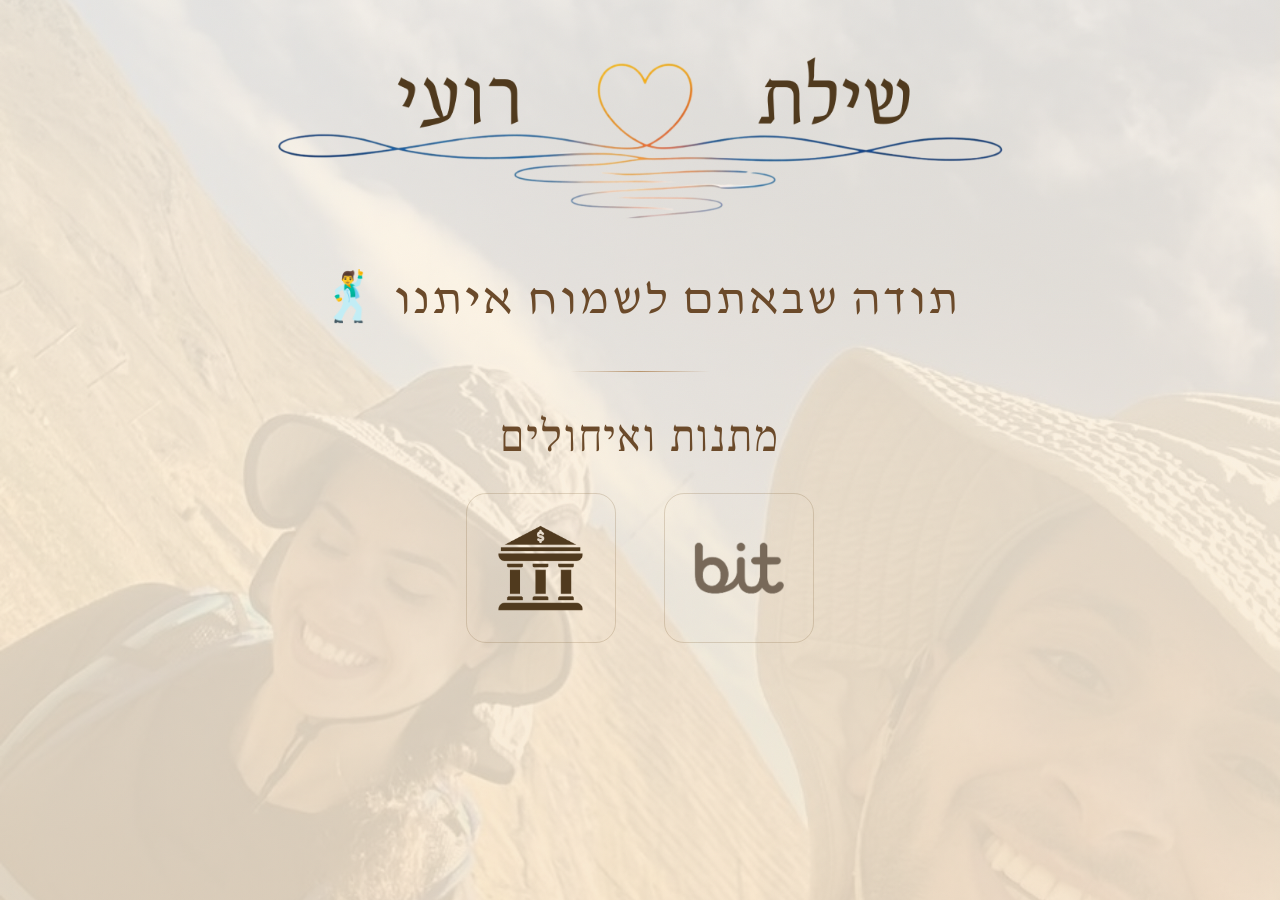
==== wedding-day.html @ cce219a8 "Add OG social sharing tags and preload background images - og:title, og:description, og:image, og:ur" ====
<!DOCTYPE html>
<html lang="he" dir="rtl">

<head>
    <meta charset="UTF-8" />
    <meta name="viewport" content="width=device-width, initial-scale=1.0, viewport-fit=cover" />
    <meta name="description" content="שילת ורועי מתחתנים! 23 ביוני 2026 — קיסר ים, קיסריה" />
    <title>שילת ורועי | יום החתונה</title>

    <!-- Social sharing -->
    <meta property="og:title" content="שילת ורועי מתחתנים! 💍" />
    <meta property="og:description" content="23 ביוני 2026 — קיסר ים, קיסריה" />
    <meta property="og:image" content="https://tomershay100.github.io/shilat-roei-wedding/header.png" />
    <meta property="og:url" content="https://tomershay100.github.io/shilat-roei-wedding/wedding-day.html" />
    <meta property="og:type" content="website" />
    <meta name="twitter:card" content="summary_large_image" />

    <!-- Preload background images -->
    <link rel="preload" as="image" href="background-image-1.jpeg" />
    <link rel="preload" as="image" href="background-image-2.jpeg" />
    <link rel="preload" as="image" href="background-image-3.jpeg" />
    <link rel="preload" as="image" href="background-image-4.jpeg" />

    <link rel="preconnect" href="https://fonts.googleapis.com">
    <link rel="preconnect" href="https://fonts.gstatic.com" crossorigin>
    <link href="https://fonts.googleapis.com/css2?family=Frank+Ruhl+Libre:wght@300;400;500&family=David+Libre:wght@400;500&display=swap" rel="stylesheet">

    <link rel="stylesheet" href="styles.css" />
    <link rel="stylesheet" href="wedding-day.css" />
</head>

<body>

    <div class="bg-gradient" id="bg-main"></div>
    <div class="landing-overlay"></div>
    <div class="grain"></div>

    <div class="day-content">

        <!-- Header image -->
        <img src="header.png" alt="שילת ורועי" class="day-header-img" />

        <!-- Thank you -->
        <p class="thankyou-text">תודה שבאתם לשמוח איתנו 🕺</p>

        <div class="divider-line"></div>

        <!-- Gifts -->
        <div class="day-gift-section">
            <span class="day-gift-label">מתנות ואיחולים</span>
            <div class="day-gift-buttons">
                <button class="day-gift-btn" onclick="openBit()" aria-label="Bit payment">
                    <img src="bit-icon.png" alt="Bit" class="day-gift-btn-icon" />
                </button>
                <button class="day-gift-btn" onclick="openBank()" aria-label="Bank transfer">
                    <img src="bank-icon.png" alt="העברה בנקאית" class="day-gift-btn-icon" />
                </button>
            </div>
        </div>

    </div>

    <!-- ===== BANK MODAL ===== -->
    <div class="modal-backdrop" id="bankModal" onclick="closeBank()">
        <div class="modal-box" onclick="event.stopPropagation()">
            <button class="modal-close" onclick="closeBank()">×</button>
            <h3 class="modal-title">העברה בנקאית</h3>
            <div class="modal-body">
                <p>בנק: XXX</p>
                <p>סניף: XXX</p>
                <p>חשבון: XXX</p>
                <p>שם: שילת ורועי</p>
            </div>
        </div>
    </div>

    <script src="script.js"></script>
</body>

</html>
---- styles.css ----
/* ====================================================
   SHILAT & ROEI — WEDDING INVITATION
   Single page · Light mode · Warm off-white
   ==================================================== */

:root {
    --color-bg: #fcf5e8;
    --color-text: #4a2c1a;
    --color-text-muted: #6b4a2a;
    --color-text-faint: #8b6f4a;
    --color-gold: #b8956e;
    --color-gold-soft: rgba(184,149,110,0.4);
    --color-gold-faint: rgba(184,149,110,0.18);
    --color-border: rgba(139,111,74,0.25);
    --color-border-strong: rgba(184,149,110,0.6);

    --gold-rule: linear-gradient(90deg, transparent, var(--color-gold), transparent);
    --gold-rule-v: linear-gradient(180deg, transparent, var(--color-gold), transparent);

    --font-display: "Frank Ruhl Libre", Georgia, serif;
    --font-body: "David Libre", Georgia, serif;
}

*, *::before, *::after { box-sizing: border-box; margin: 0; padding: 0; }

html {
    -webkit-font-smoothing: antialiased;
    -moz-osx-font-smoothing: grayscale;
}

body {
    font-family: var(--font-body);
    font-weight: 400;
    color: var(--color-text);
    background: var(--color-bg);
    height: 100vh;
    height: 100dvh;
    overflow: hidden;
}

/* ===== BACKGROUND ===== */

.bg-gradient {
    position: fixed;
    inset: 0;
    z-index: 0;
    background-image: url("background-image-1.jpeg");
    background-position: center center;
    background-size: cover;
    background-repeat: no-repeat;
    filter: sepia(0.18) saturate(0.85) brightness(1.02);
    transition: opacity 1.5s ease;
}


.landing-overlay {
    position: fixed;
    inset: 0;
    z-index: 1;
    background: linear-gradient(180deg, rgba(252,245,232,0.84) 0%, rgba(248,232,208,0.86) 100%);
    pointer-events: none;
}

.grain {
    position: fixed;
    inset: -50%;
    width: 200%;
    height: 200%;
    z-index: 2;
    pointer-events: none;
    opacity: 0.03;
    background-image: url("data:image/svg+xml,%3Csvg viewBox='0 0 256 256' xmlns='http://www.w3.org/2000/svg'%3E%3Cfilter id='noise'%3E%3CfeTurbulence type='fractalNoise' baseFrequency='0.9' numOctaves='4' stitchTiles='stitch'/%3E%3C/filter%3E%3Crect width='100%25' height='100%25' filter='url(%23noise)'/%3E%3C/svg%3E");
    background-size: 256px 256px;
    animation: grainDrift 0.8s steps(2) infinite;
}

@keyframes grainDrift {
    0%   { transform: translate(0,0); }
    25%  { transform: translate(-2%,1%); }
    50%  { transform: translate(1%,-2%); }
    75%  { transform: translate(-1%,2%); }
    100% { transform: translate(0,0); }
}

/* ===== MAIN LAYOUT ===== */

.main-content {
    position: relative;
    z-index: 10;
    height: 100vh;
    height: 100dvh;
    overflow: hidden;
    display: flex;
    flex-direction: column;
    align-items: center;
    justify-content: space-evenly;
    gap: 0;
    padding: clamp(0.3rem, 1vh, 1rem) clamp(1rem, 5vw, 3rem);
    padding-top: max(clamp(0.3rem, 1vh, 1rem), env(safe-area-inset-top));
    padding-bottom: max(clamp(0.3rem, 1vh, 1rem), env(safe-area-inset-bottom));
    text-align: center;
}

/* ===== HEADER IMAGE ===== */

.landing-header-img {
    display: block;
    width: clamp(340px, 96vw, 780px);
    height: auto;
    mix-blend-mode: multiply;
    animation: fadeUp 0.9s cubic-bezier(0.22,1,0.36,1) both;
    animation-delay: 0.1s;
    flex-shrink: 0;
}

/* ===== DATE / INFO COL ===== */

.info-col {
    display: flex;
    flex-direction: column;
    align-items: center;
    gap: 0.15rem;
    animation: fadeUp 0.9s cubic-bezier(0.22,1,0.36,1) both;
    animation-delay: 0.2s;
}

.info-text {
    font-family: var(--font-body);
    font-size: clamp(1.7rem, 5vw, 2.6rem);
    font-weight: 400;
    letter-spacing: 0.06em;
    color: var(--color-text-muted);
}

.info-text--hebrew {
    font-size: clamp(1.3rem, 3.5vw, 2rem);
    color: var(--color-text-faint);
}

/* ===== DIVIDER LINE ===== */

.divider-line {
    width: clamp(80px, 14vw, 140px);
    height: 1px;
    background: var(--gold-rule);
    flex-shrink: 0;
    animation: fadeUp 0.9s cubic-bezier(0.22,1,0.36,1) both;
    animation-delay: 0.25s;
}

/* ===== VENUE ===== */

.venue-row {
    display: flex;
    align-items: baseline;
    justify-content: center;
    gap: 1rem;
    animation: fadeUp 0.9s cubic-bezier(0.22,1,0.36,1) both;
    animation-delay: 0.3s;
}

.venue-name {
    font-family: var(--font-body);
    font-size: clamp(1.9rem, 5.5vw, 3.5rem);
    font-weight: 500;
    letter-spacing: 0.02em;
    color: var(--color-text);
}

.venue-nav-link {
    display: inline-flex;
    align-items: center;
    gap: 0.3rem;
    font-family: var(--font-body);
    font-size: clamp(0.8rem, 1.5vw, 1rem);
    font-weight: 400;
    letter-spacing: 0.2em;
    color: var(--color-text-faint);
    text-decoration: none;
    border: 1px solid var(--color-gold-soft);
    border-radius: 100px;
    padding: 0.3rem 0.85rem 0.3rem 0.65rem;
    transition: all 0.25s ease;
}

.venue-nav-link:hover {
    color: var(--color-text-muted);
    border-color: var(--color-border-strong);
    background: var(--color-gold-faint);
}

.waze-icon {
    width: clamp(18px, 2.2vw, 24px);
    height: clamp(18px, 2.2vw, 24px);
    object-fit: contain;
    mix-blend-mode: multiply;
    opacity: 0.7;
    flex-shrink: 0;
}

/* ===== TIMES ===== */

.times-row {
    display: flex;
    align-items: center;
    justify-content: center;
    gap: clamp(2rem, 6vw, 5rem);
    animation: fadeUp 0.9s cubic-bezier(0.22,1,0.36,1) both;
    animation-delay: 0.38s;
}

.time-item {
    display: flex;
    flex-direction: column;
    align-items: center;
    gap: 0.2rem;
}

.time-icon {
    width: clamp(38px, 6.5vw, 64px);
    height: clamp(38px, 6.5vw, 64px);
    object-fit: contain;
    mix-blend-mode: multiply;
    /* tint + boost contrast to make strokes appear thicker */
    filter: brightness(0) saturate(100%) invert(58%) sepia(28%) saturate(420%) hue-rotate(355deg) brightness(92%) contrast(180%);
    opacity: 0.9;
    margin-bottom: 0.25rem;
}

.time-icon--sunset {
    width: clamp(50px, 8.5vw, 82px);
    height: clamp(50px, 8.5vw, 82px);
}

.time-label {
    font-family: var(--font-body);
    font-size: clamp(0.95rem, 2.2vw, 1.25rem);
    font-weight: 700;
    letter-spacing: 0.22em;
    color: var(--color-text-faint);
}

.time-value {
    font-family: var(--font-display);
    font-size: clamp(1.9rem, 5.5vw, 3.25rem);
    font-weight: 400;
    letter-spacing: 0.02em;
    color: var(--color-text-muted);
    direction: ltr;
}

.time-sep {
    width: 1px;
    height: clamp(64px, 12vh, 100px);
    background: var(--gold-rule-v);
}

/* ===== COUNTDOWN ===== */

.countdown {
    display: flex;
    align-items: flex-start;
    justify-content: center;
    gap: clamp(1rem, 3.5vw, 2.5rem);
    direction: ltr;
    animation: fadeUp 0.9s cubic-bezier(0.22,1,0.36,1) both;
    animation-delay: 0.46s;
}

.countdown-item {
    display: flex;
    flex-direction: column;
    align-items: center;
    min-width: clamp(40px, 8vw, 70px);
}

.countdown-value {
    font-family: var(--font-display);
    font-size: clamp(2rem, 6.5vw, 4rem);
    font-weight: 500;
    line-height: 1;
    letter-spacing: 0.02em;
    color: var(--color-text-muted);
    font-variant-numeric: tabular-nums;
}

.countdown-label {
    font-family: var(--font-body);
    font-size: clamp(0.7rem, 1.5vw, 0.95rem);
    font-weight: 400;
    letter-spacing: 0.22em;
    color: var(--color-text-faint);
    margin-top: 0.45rem;
}

.countdown-sep {
    font-family: var(--font-display);
    font-size: clamp(1.6rem, 5vw, 3.5rem);
    font-weight: 300;
    color: var(--color-gold);
    opacity: 0.45;
    line-height: 1.1;
    margin-top: 0.05rem;
}

/* ===== GIFTS ===== */

.gift-section {
    display: flex;
    flex-direction: column;
    align-items: center;
    gap: 0.7rem;
    animation: fadeUp 0.9s cubic-bezier(0.22,1,0.36,1) both;
    animation-delay: 0.54s;
}

.gift-label {
    font-family: var(--font-body);
    font-size: clamp(0.78rem, 1.5vw, 0.98rem);
    font-weight: 400;
    letter-spacing: 0.3em;
    color: var(--color-text-faint);
}

.gift-buttons {
    display: flex;
    gap: 1rem;
    justify-content: center;
}

.gift-btn {
    width: clamp(68px, 10vw, 96px);
    height: clamp(68px, 10vw, 96px);
    padding: 0;
    display: inline-flex;
    align-items: center;
    justify-content: center;
    background: rgba(184,149,110,0.06);
    border: 1px solid var(--color-gold-soft);
    border-radius: 14px;
    cursor: pointer;
    transition: all 0.3s ease;
}

.gift-btn:hover {
    background: var(--color-gold-faint);
    border-color: var(--color-border-strong);
    transform: translateY(-2px);
    box-shadow: 0 6px 18px rgba(184,149,110,0.18);
}

.gift-btn-icon {
    width: clamp(38px, 6vw, 56px);
    height: clamp(38px, 6vw, 56px);
    object-fit: contain;
    filter: grayscale(25%);
    transition: filter 0.3s ease;
}

.gift-btn:hover .gift-btn-icon { filter: grayscale(0%); }

/* ===== MODAL ===== */

.modal-backdrop {
    display: none;
    position: fixed;
    inset: 0;
    z-index: 1000;
    background: rgba(74,44,26,0.35);
    backdrop-filter: blur(8px);
    -webkit-backdrop-filter: blur(8px);
    align-items: center;
    justify-content: center;
    padding: 1.5rem;
    animation: fadeIn 0.25s ease both;
}

.modal-backdrop.open { display: flex; }

.modal-box {
    background: rgba(252,245,232,0.98);
    border: 1px solid var(--color-gold-soft);
    border-radius: 14px;
    padding: 2.5rem 2rem 2rem;
    max-width: 420px;
    width: 100%;
    text-align: center;
    position: relative;
    box-shadow: 0 20px 60px rgba(74,44,26,0.18);
    animation: scaleIn 0.3s cubic-bezier(0.22,1,0.36,1) both;
}

.modal-close {
    position: absolute;
    top: 1rem;
    right: 1rem;
    width: 32px;
    height: 32px;
    display: flex;
    align-items: center;
    justify-content: center;
    font-size: 1.2rem;
    font-weight: 300;
    color: var(--color-text-faint);
    background: none;
    border: none;
    cursor: pointer;
    border-radius: 50%;
    transition: all 0.2s ease;
    line-height: 1;
}

html[dir=rtl] .modal-close { right: auto; left: 1rem; }
.modal-close:hover { color: var(--color-text); background: rgba(44,36,32,0.06); }

.modal-title {
    font-family: var(--font-display);
    font-size: clamp(1.6rem, 4vw, 2.2rem);
    font-weight: 500;
    letter-spacing: 0.04em;
    color: var(--color-text-muted);
    margin-bottom: 1.5rem;
}

.modal-body p {
    font-family: var(--font-body);
    font-size: clamp(0.9rem, 1.8vw, 1.1rem);
    font-weight: 400;
    letter-spacing: 0.02em;
    color: var(--color-text-muted);
    line-height: 2.2;
}

/* ===== ANIMATIONS ===== */

@keyframes fadeUp {
    from { opacity: 0; transform: translateY(14px); }
    to   { opacity: 1; transform: translateY(0); }
}

@keyframes fadeIn {
    from { opacity: 0; }
    to   { opacity: 1; }
}

@keyframes scaleIn {
    from { opacity: 0; transform: scale(0.93); }
    to   { opacity: 1; transform: scale(1); }
}

/* ===== LARGE SCREENS ===== */

@media (min-width: 900px) {
    .main-content {
        gap: clamp(1rem, 2.5vh, 2rem);
    }
    .landing-header-img {
        width: clamp(460px, 44vw, 720px);
    }
}

/* ===== SHORT SCREENS (landscape phones, small phones) ===== */

@media (max-height: 700px) {
    .landing-header-img {
        width: clamp(220px, 55vw, 400px);
    }
    .time-icon {
        width: clamp(26px, 4vw, 40px);
        height: clamp(26px, 4vw, 40px);
    }
    .time-sep {
        height: clamp(48px, 8vh, 70px);
    }
    .countdown-value {
        font-size: clamp(2rem, 7vw, 4rem);
    }
    .countdown-sep {
        font-size: clamp(1.6rem, 5.5vw, 3.2rem);
    }
}
---- wedding-day.css ----
/* ====================================================
   WEDDING DAY PAGE — same theme, gifts-focused
   ==================================================== */

.day-content {
    position: relative;
    z-index: 10;
    height: 100vh;
    height: 100dvh;
    display: flex;
    flex-direction: column;
    align-items: center;
    justify-content: flex-start;
    gap: clamp(1.5rem, 4vh, 3rem);
    padding: clamp(0.3rem, 1vh, 1rem) clamp(1rem, 5vw, 3rem);
    padding-top: max(clamp(0.3rem, 1vh, 1rem), env(safe-area-inset-top));
    padding-bottom: max(clamp(0.3rem, 1vh, 1rem), env(safe-area-inset-bottom));
    text-align: center;
}

.day-header-img {
    display: block;
    width: clamp(340px, 96vw, 780px);
    height: auto;
    mix-blend-mode: multiply;
    flex-shrink: 0;
    margin-top: clamp(1rem, 4vh, 3rem);
}

/* Thank you string */
.thankyou-text {
    font-family: var(--font-body);
    font-size: clamp(1.5rem, 5.5vw, 3rem);
    font-weight: 400;
    letter-spacing: 0.04em;
    color: var(--color-text-muted);
    line-height: 1.4;
    max-width: 80vw;
}

/* Gifts — larger than main page */
.day-gift-section {
    display: flex;
    flex-direction: column;
    align-items: center;
    gap: clamp(1rem, 3vh, 2rem);
    margin-bottom: auto;
}

.day-gift-label {
    font-family: var(--font-display);
    font-size: clamp(1.6rem, 5vw, 2.8rem);
    font-weight: 400;
    letter-spacing: 0.04em;
    color: var(--color-text-muted);
}

.day-gift-buttons {
    display: flex;
    gap: clamp(1.5rem, 5vw, 3rem);
    justify-content: center;
}

.day-gift-btn {
    width: clamp(100px, 22vw, 150px);
    height: clamp(100px, 22vw, 150px);
    padding: 0;
    display: inline-flex;
    align-items: center;
    justify-content: center;
    background: transparent;
    border: 1px solid var(--color-border);
    border-radius: 20px;
    cursor: pointer;
    transition: all 0.3s ease;
}

.day-gift-btn:hover {
    background: var(--color-gold-faint);
    border-color: var(--color-border-strong);
    transform: translateY(-3px);
}

.day-gift-btn-icon {
    width: clamp(60px, 13vw, 90px);
    height: clamp(60px, 13vw, 90px);
    object-fit: contain;
    transition: filter 0.3s ease;
}

.day-gift-btn:hover .day-gift-btn-icon {
    filter: grayscale(0%);
}
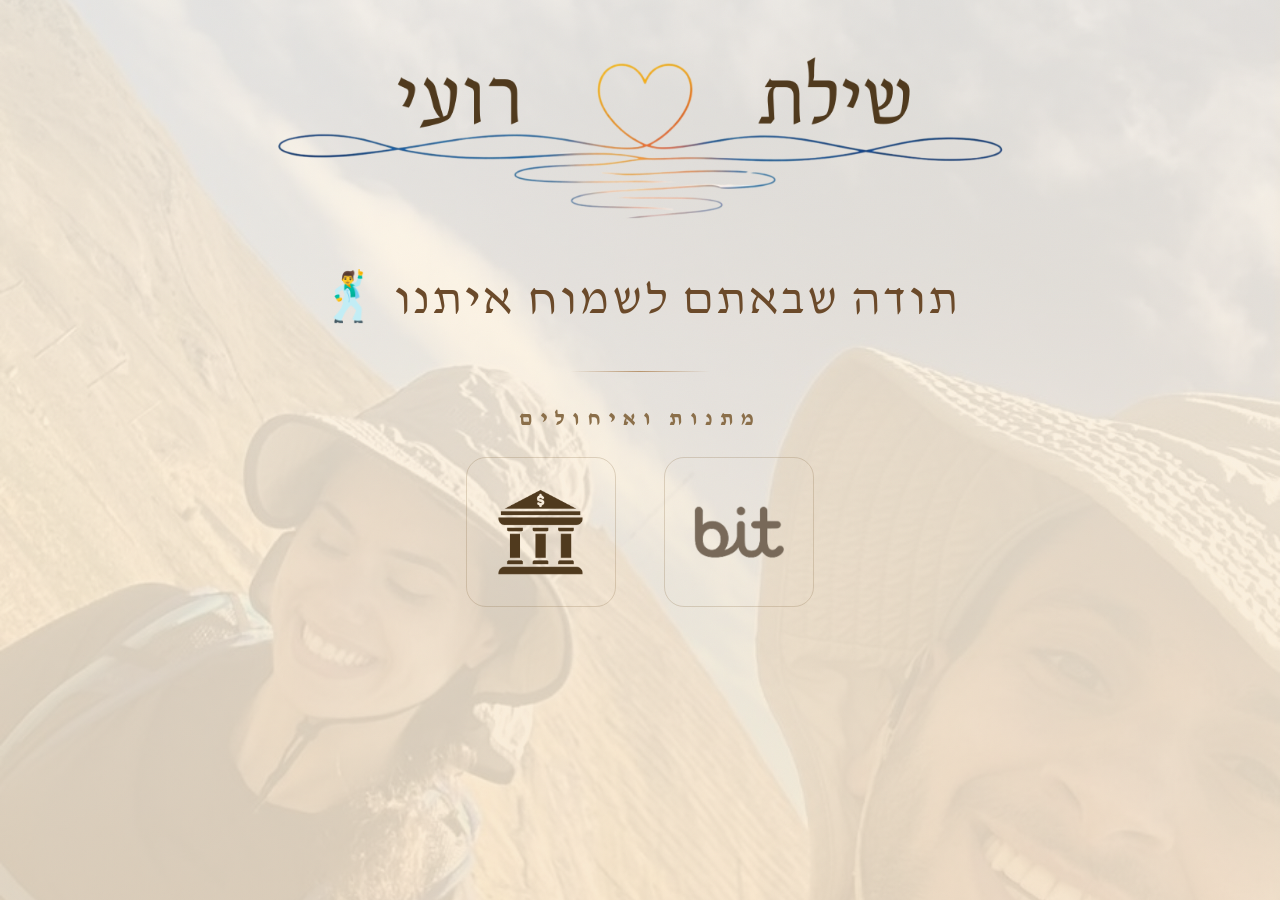
==== commit e2f1c738: "Add bank details with copy-to-clipboard and real account info Replace placeholder bank modal with st" ====
--- a/wedding-day.html
+++ b/wedding-day.html
@@ -6,6 +6,7 @@
     <meta name="viewport" content="width=device-width, initial-scale=1.0, viewport-fit=cover" />
     <meta name="description" content="שילת ורועי מתחתנים! 23 ביוני 2026 — קיסר ים, קיסריה" />
     <title>שילת ורועי | יום החתונה</title>
+    <link rel="icon" href="data:image/svg+xml,<svg xmlns='http://www.w3.org/2000/svg'><text y='32' font-size='32'>💍</text></svg>" />
 
     <!-- Social sharing -->
     <meta property="og:title" content="שילת ורועי מתחתנים! 💍" />
@@ -23,7 +24,7 @@
 
     <link rel="preconnect" href="https://fonts.googleapis.com">
     <link rel="preconnect" href="https://fonts.gstatic.com" crossorigin>
-    <link href="https://fonts.googleapis.com/css2?family=Frank+Ruhl+Libre:wght@300;400;500&family=David+Libre:wght@400;500&display=swap" rel="stylesheet">
+    <link href="https://fonts.googleapis.com/css2?family=Frank+Ruhl+Libre:wght@300;400;500&family=David+Libre:wght@400;500&family=Miriam+Libre&display=swap" rel="stylesheet">
 
     <link rel="stylesheet" href="styles.css" />
     <link rel="stylesheet" href="wedding-day.css" />
@@ -31,7 +32,8 @@
 
 <body>
 
-    <div class="bg-gradient" id="bg-main"></div>
+    <div class="bg-gradient" id="bg-a"></div>
+    <div class="bg-gradient" id="bg-b"></div>
     <div class="landing-overlay"></div>
     <div class="grain"></div>
 
@@ -47,7 +49,7 @@
 
         <!-- Gifts -->
         <div class="day-gift-section">
-            <span class="day-gift-label">מתנות ואיחולים</span>
+            <span class="gift-label">מתנות ואיחולים</span>
             <div class="day-gift-buttons">
                 <button class="day-gift-btn" onclick="openBit()" aria-label="Bit payment">
                     <img src="bit-icon.png" alt="Bit" class="day-gift-btn-icon" />
@@ -66,15 +68,15 @@
             <button class="modal-close" onclick="closeBank()">×</button>
             <h3 class="modal-title">העברה בנקאית</h3>
             <div class="modal-body">
-                <p>בנק: XXX</p>
-                <p>סניף: XXX</p>
-                <p>חשבון: XXX</p>
-                <p>שם: שילת ורועי</p>
+                <div class="modal-row"><button class="copy-btn" onclick="copyValue(this, 'רועי גידה')" aria-label="העתק">⧉</button><span class="modal-row-value">רועי גידה</span><span class="modal-row-label">שם</span></div>
+                <div class="modal-row"><button class="copy-btn" onclick="copyValue(this, '14')" aria-label="העתק">⧉</button><span class="modal-row-value">14 (אוצר החייל)</span><span class="modal-row-label">בנק</span></div>
+                <div class="modal-row"><button class="copy-btn" onclick="copyValue(this, '397')" aria-label="העתק">⧉</button><span class="modal-row-value">397</span><span class="modal-row-label">סניף</span></div>
+                <div class="modal-row"><button class="copy-btn" onclick="copyValue(this, '093330')" aria-label="העתק">⧉</button><span class="modal-row-value">093330</span><span class="modal-row-label">חשבון</span></div>
             </div>
         </div>
     </div>
 
-    <script src="script.js"></script>
+    <script src="script.js?v=2"></script>
 </body>
 
 </html>
--- a/styles.css
+++ b/styles.css
@@ -44,13 +44,15 @@
     position: fixed;
     inset: 0;
     z-index: 0;
-    background-image: url("background-image-1.jpeg");
     background-position: center center;
     background-size: cover;
     background-repeat: no-repeat;
     filter: sepia(0.18) saturate(0.85) brightness(1.02);
     transition: opacity 1.5s ease;
 }
+
+#bg-a { background-image: url("background-image-1.jpeg"); z-index: 0; }
+#bg-b { background-image: url("background-image-2.jpeg"); z-index: 1; opacity: 0; }
 
 
 .landing-overlay {
@@ -89,15 +91,14 @@
     z-index: 10;
     height: 100vh;
     height: 100dvh;
-    overflow: hidden;
     display: flex;
     flex-direction: column;
     align-items: center;
-    justify-content: space-evenly;
-    gap: 0;
-    padding: clamp(0.3rem, 1vh, 1rem) clamp(1rem, 5vw, 3rem);
-    padding-top: max(clamp(0.3rem, 1vh, 1rem), env(safe-area-inset-top));
-    padding-bottom: max(clamp(0.3rem, 1vh, 1rem), env(safe-area-inset-bottom));
+    justify-content: flex-start;
+    gap: clamp(1rem, 2.5vh, 2rem);
+    padding: clamp(1rem, 3vh, 2.5rem) clamp(1rem, 5vw, 3rem);
+    padding-top: max(clamp(1rem, 3vh, 2.5rem), env(safe-area-inset-top));
+    padding-bottom: max(clamp(1rem, 3vh, 2.5rem), env(safe-area-inset-bottom));
     text-align: center;
 }
 
@@ -111,6 +112,7 @@
     animation: fadeUp 0.9s cubic-bezier(0.22,1,0.36,1) both;
     animation-delay: 0.1s;
     flex-shrink: 0;
+    margin-top: clamp(1rem, 4vh, 3rem);
 }
 
 /* ===== DATE / INFO COL ===== */
@@ -126,14 +128,15 @@
 
 .info-text {
     font-family: var(--font-body);
-    font-size: clamp(1.7rem, 5vw, 2.6rem);
-    font-weight: 400;
+    font-size: clamp(2rem, 5.5vw, 3rem);
+    font-weight: 700;
     letter-spacing: 0.06em;
     color: var(--color-text-muted);
 }
 
 .info-text--hebrew {
     font-size: clamp(1.3rem, 3.5vw, 2rem);
+    font-weight: 400;
     color: var(--color-text-faint);
 }
 
@@ -161,10 +164,10 @@
 
 .venue-name {
     font-family: var(--font-body);
-    font-size: clamp(1.9rem, 5.5vw, 3.5rem);
-    font-weight: 500;
+    font-size: clamp(1.7rem, 5vw, 3rem);
+    font-weight: 400;
     letter-spacing: 0.02em;
-    color: var(--color-text);
+    color: var(--color-text-muted);
 }
 
 .venue-nav-link {
@@ -316,8 +319,8 @@
 
 .gift-label {
     font-family: var(--font-body);
-    font-size: clamp(0.78rem, 1.5vw, 0.98rem);
-    font-weight: 400;
+    font-size: clamp(1rem, 2.5vw, 1.4rem);
+    font-weight: 700;
     letter-spacing: 0.3em;
     color: var(--color-text-faint);
 }
@@ -462,9 +465,7 @@
 /* ===== SHORT SCREENS (landscape phones, small phones) ===== */
 
 @media (max-height: 700px) {
-    .landing-header-img {
-        width: clamp(220px, 55vw, 400px);
-    }
+
     .time-icon {
         width: clamp(26px, 4vw, 40px);
         height: clamp(26px, 4vw, 40px);
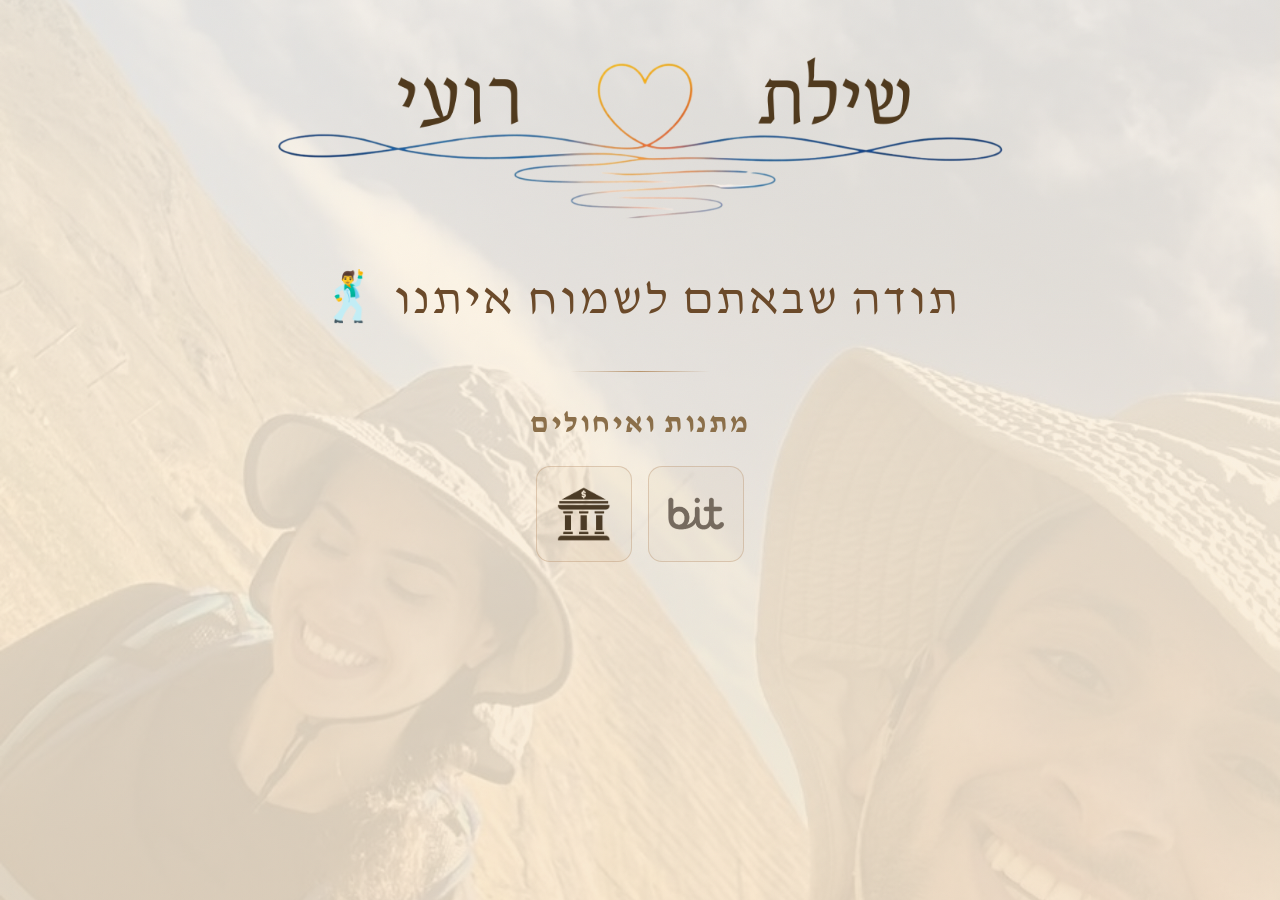
==== commit f5b6f47a: "change to shilat bank account" ====
--- a/wedding-day.html
+++ b/wedding-day.html
@@ -68,10 +68,10 @@
             <button class="modal-close" onclick="closeBank()">×</button>
             <h3 class="modal-title">העברה בנקאית</h3>
             <div class="modal-body">
-                <div class="modal-row"><button class="copy-btn" onclick="copyValue(this, 'רועי גידה')" aria-label="העתק">⧉</button><span class="modal-row-value">רועי גידה</span><span class="modal-row-label">שם</span></div>
-                <div class="modal-row"><button class="copy-btn" onclick="copyValue(this, '14')" aria-label="העתק">⧉</button><span class="modal-row-value">14 (אוצר החייל)</span><span class="modal-row-label">בנק</span></div>
-                <div class="modal-row"><button class="copy-btn" onclick="copyValue(this, '397')" aria-label="העתק">⧉</button><span class="modal-row-value">397</span><span class="modal-row-label">סניף</span></div>
-                <div class="modal-row"><button class="copy-btn" onclick="copyValue(this, '093330')" aria-label="העתק">⧉</button><span class="modal-row-value">093330</span><span class="modal-row-label">חשבון</span></div>
+                <div class="modal-row"><button class="copy-btn" onclick="copyValue(this, 'שילת גבעתי')" aria-label="העתק">⧉</button><span class="modal-row-value">רועי גידה</span><span class="modal-row-label">שם</span></div>
+                <div class="modal-row"><button class="copy-btn" onclick="copyValue(this, '46')" aria-label="העתק">⧉</button><span class="modal-row-value">14 (אוצר החייל)</span><span class="modal-row-label">בנק</span></div>
+                <div class="modal-row"><button class="copy-btn" onclick="copyValue(this, '503')" aria-label="העתק">⧉</button><span class="modal-row-value">397</span><span class="modal-row-label">סניף</span></div>
+                <div class="modal-row"><button class="copy-btn" onclick="copyValue(this, '55182')" aria-label="העתק">⧉</button><span class="modal-row-value">093330</span><span class="modal-row-label">חשבון</span></div>
             </div>
         </div>
     </div>
--- a/styles.css
+++ b/styles.css
@@ -319,9 +319,9 @@
 
 .gift-label {
     font-family: var(--font-body);
-    font-size: clamp(1rem, 2.5vw, 1.4rem);
+    font-size: clamp(1.3rem, 3.5vw, 1.9rem);
     font-weight: 700;
-    letter-spacing: 0.3em;
+    letter-spacing: 0.05em;
     color: var(--color-text-faint);
 }
 
@@ -417,7 +417,7 @@
 .modal-close:hover { color: var(--color-text); background: rgba(44,36,32,0.06); }
 
 .modal-title {
-    font-family: var(--font-display);
+    font-family: var(--font-body);
     font-size: clamp(1.6rem, 4vw, 2.2rem);
     font-weight: 500;
     letter-spacing: 0.04em;
@@ -426,12 +426,62 @@
 }
 
 .modal-body p {
-    font-family: var(--font-body);
     font-size: clamp(0.9rem, 1.8vw, 1.1rem);
     font-weight: 400;
     letter-spacing: 0.02em;
     color: var(--color-text-muted);
     line-height: 2.2;
+}
+
+.modal-row {
+    display: flex;
+    flex-direction: row-reverse;
+    align-items: center;
+    justify-content: center;
+    gap: 0.5rem;
+    padding: 0.35rem 0;
+    font-size: clamp(0.9rem, 1.8vw, 1.1rem);
+    color: var(--color-text-muted);
+    direction: rtl;
+}
+
+.modal-row-label {
+    color: var(--color-text-faint);
+    font-weight: 400;
+    min-width: 3.5rem;
+    text-align: right;
+}
+
+.modal-row-value {
+    font-family: 'Miriam Libre', monospace;
+    font-weight: 400;
+    flex: 1;
+    text-align: right;
+    color: var(--color-text);
+}
+
+.copy-btn {
+    background: none;
+    border: 1px solid var(--color-border);
+    border-radius: 6px;
+    color: var(--color-text-faint);
+    cursor: pointer;
+    font-size: 0.85rem;
+    padding: 0.1rem 0.4rem;
+    line-height: 1.4;
+    transition: all 0.2s ease;
+    flex-shrink: 0;
+}
+
+.copy-btn:hover {
+    border-color: var(--color-gold);
+    color: var(--color-text-muted);
+    background: var(--color-gold-faint);
+}
+
+.copy-btn.copied {
+    border-color: var(--color-gold);
+    color: var(--color-gold);
 }
 
 /* ===== ANIMATIONS ===== */
--- a/wedding-day.css
+++ b/wedding-day.css
@@ -47,30 +47,23 @@
     margin-bottom: auto;
 }
 
-.day-gift-label {
-    font-family: var(--font-display);
-    font-size: clamp(1.6rem, 5vw, 2.8rem);
-    font-weight: 400;
-    letter-spacing: 0.04em;
-    color: var(--color-text-muted);
-}
 
 .day-gift-buttons {
     display: flex;
-    gap: clamp(1.5rem, 5vw, 3rem);
+    gap: 1rem;
     justify-content: center;
 }
 
 .day-gift-btn {
-    width: clamp(100px, 22vw, 150px);
-    height: clamp(100px, 22vw, 150px);
+    width: clamp(68px, 10vw, 96px);
+    height: clamp(68px, 10vw, 96px);
     padding: 0;
     display: inline-flex;
     align-items: center;
     justify-content: center;
-    background: transparent;
-    border: 1px solid var(--color-border);
-    border-radius: 20px;
+    background: rgba(184,149,110,0.06);
+    border: 1px solid var(--color-gold-soft);
+    border-radius: 14px;
     cursor: pointer;
     transition: all 0.3s ease;
 }
@@ -78,13 +71,15 @@
 .day-gift-btn:hover {
     background: var(--color-gold-faint);
     border-color: var(--color-border-strong);
-    transform: translateY(-3px);
+    transform: translateY(-2px);
+    box-shadow: 0 6px 18px rgba(184,149,110,0.18);
 }
 
 .day-gift-btn-icon {
-    width: clamp(60px, 13vw, 90px);
-    height: clamp(60px, 13vw, 90px);
+    width: clamp(38px, 6vw, 56px);
+    height: clamp(38px, 6vw, 56px);
     object-fit: contain;
+    filter: grayscale(25%);
     transition: filter 0.3s ease;
 }
 
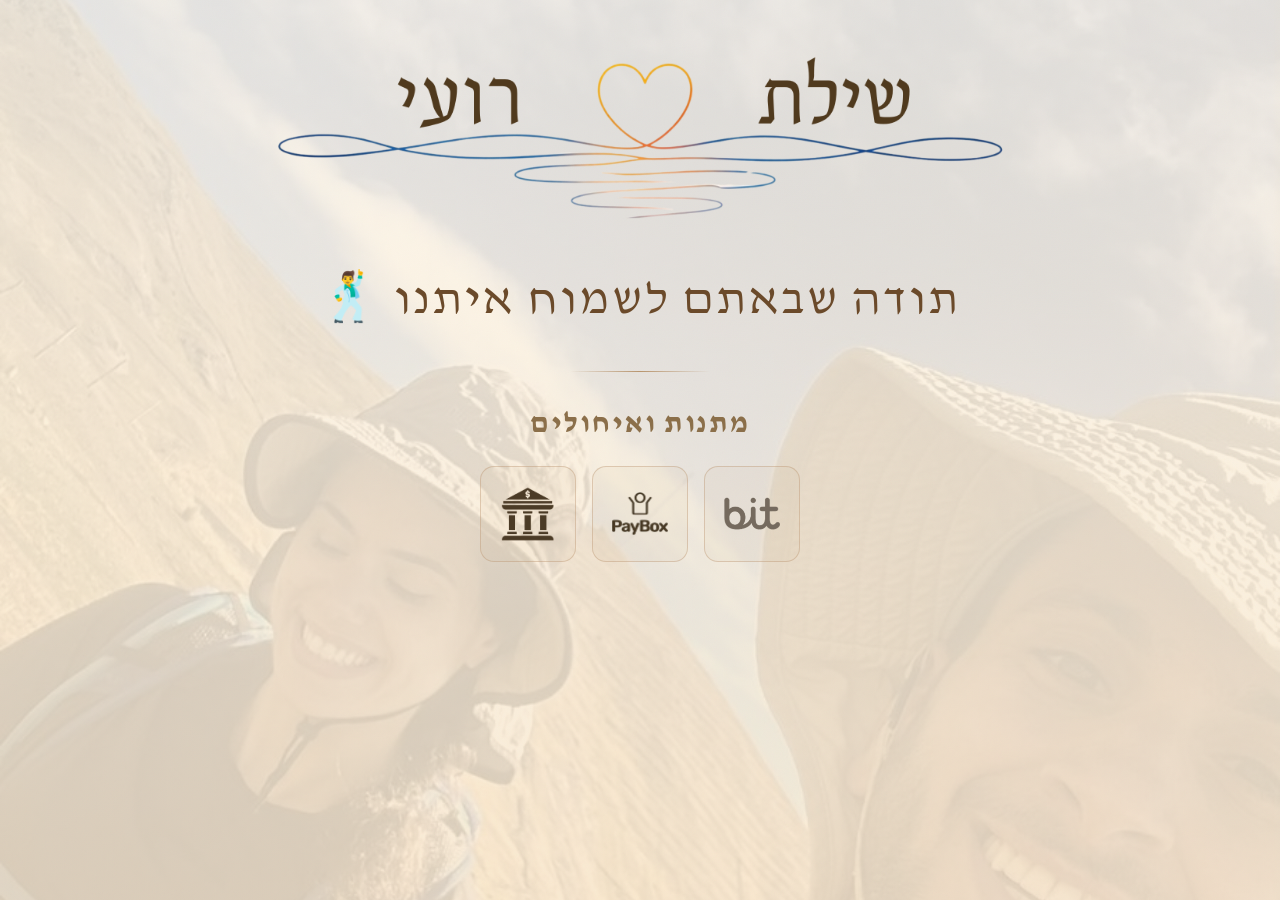
==== commit d6c10d76: "added paybox icon" ====
--- a/wedding-day.html
+++ b/wedding-day.html
@@ -54,6 +54,9 @@
                 <button class="day-gift-btn" onclick="openBit()" aria-label="Bit payment">
                     <img src="bit-icon.png" alt="Bit" class="day-gift-btn-icon" />
                 </button>
+                <button class="gift-btn" onclick="openPaybox()" aria-label="Bit payment">
+                    <img src="paybox-icon.png" alt="Paybox" class="gift-btn-icon" />
+                </button>
                 <button class="day-gift-btn" onclick="openBank()" aria-label="Bank transfer">
                     <img src="bank-icon.png" alt="העברה בנקאית" class="day-gift-btn-icon" />
                 </button>
@@ -68,10 +71,10 @@
             <button class="modal-close" onclick="closeBank()">×</button>
             <h3 class="modal-title">העברה בנקאית</h3>
             <div class="modal-body">
-                <div class="modal-row"><button class="copy-btn" onclick="copyValue(this, 'שילת גבעתי')" aria-label="העתק">⧉</button><span class="modal-row-value">רועי גידה</span><span class="modal-row-label">שם</span></div>
-                <div class="modal-row"><button class="copy-btn" onclick="copyValue(this, '46')" aria-label="העתק">⧉</button><span class="modal-row-value">14 (אוצר החייל)</span><span class="modal-row-label">בנק</span></div>
-                <div class="modal-row"><button class="copy-btn" onclick="copyValue(this, '503')" aria-label="העתק">⧉</button><span class="modal-row-value">397</span><span class="modal-row-label">סניף</span></div>
-                <div class="modal-row"><button class="copy-btn" onclick="copyValue(this, '55182')" aria-label="העתק">⧉</button><span class="modal-row-value">093330</span><span class="modal-row-label">חשבון</span></div>
+                <div class="modal-row"><button class="copy-btn" onclick="copyValue(this, 'גבעתי שילת ו/או גידה רועי דוד')" aria-label="העתק">⧉</button><span class="modal-row-value">גבעתי שילת ו/או גידה רועי</span><span class="modal-row-label">שם</span></div>
+                <div class="modal-row"><button class="copy-btn" onclick="copyValue(this, '14')" aria-label="העתק">⧉</button><span class="modal-row-value">14 (אוצר החייל)</span><span class="modal-row-label">בנק</span></div>
+                <div class="modal-row"><button class="copy-btn" onclick="copyValue(this, '397')" aria-label="העתק">⧉</button><span class="modal-row-value">397</span><span class="modal-row-label">סניף</span></div>
+                <div class="modal-row"><button class="copy-btn" onclick="copyValue(this, '185723')" aria-label="העתק">⧉</button><span class="modal-row-value">185723</span><span class="modal-row-label">חשבון</span></div>
             </div>
         </div>
     </div>
--- a/styles.css
+++ b/styles.css
@@ -35,7 +35,7 @@
     background: var(--color-bg);
     height: 100vh;
     height: 100dvh;
-    overflow: hidden;
+    overflow: auto;
 }
 
 /* ===== BACKGROUND ===== */
